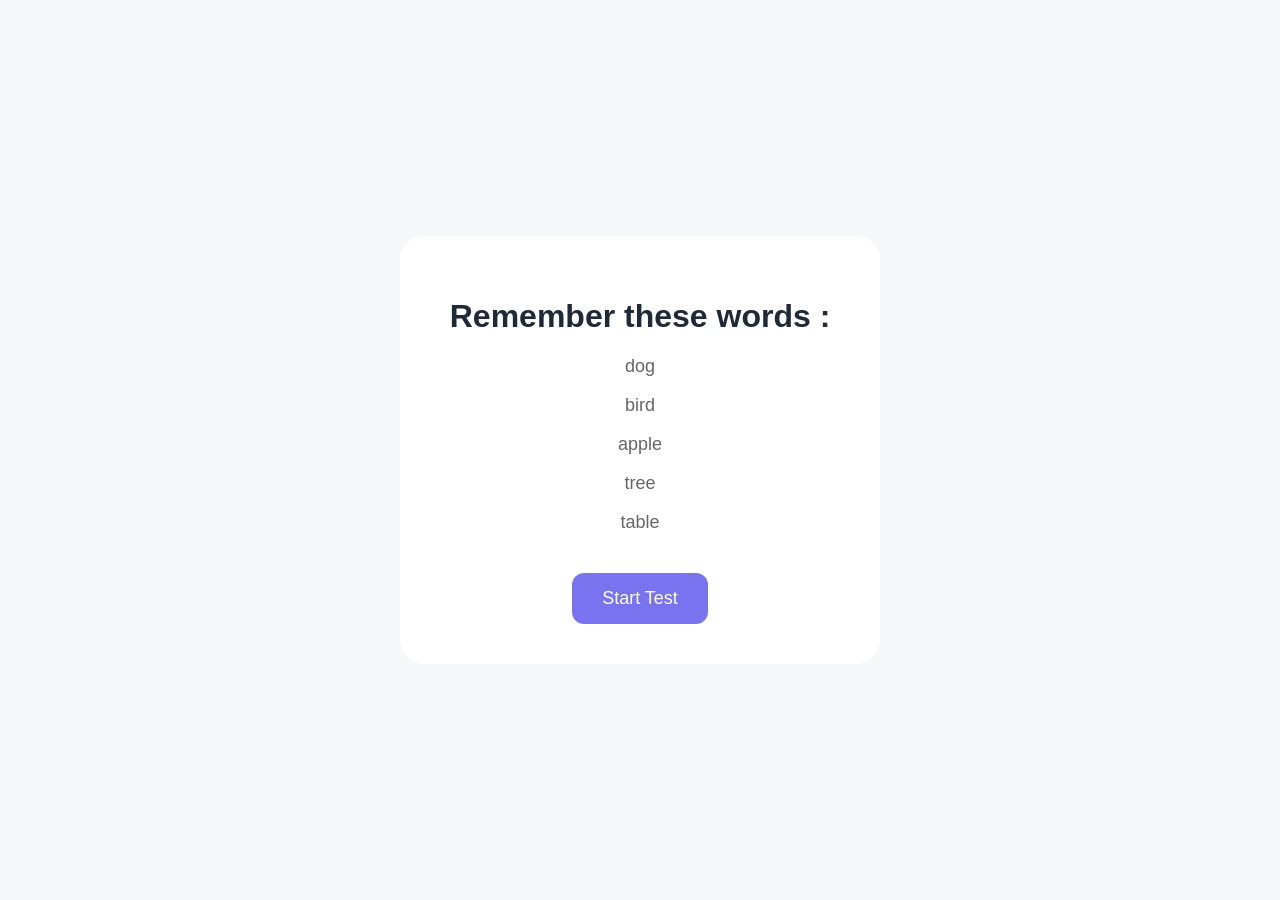
==== frontend/pages/memory.html @ 614df388 "Reorganize frontend and add memory training flow" ====
<!DOCTYPE html>
<html>

<head>
    <title>Memory Game</title>
    <link rel="stylesheet" href="../css/style.css">
</head>

<body>

    <div class="container">

        <h1>Remember these words :</h1>

        <div id="words"></div>

        <h2 id="timer"></h2>

        <button id="startButton" onclick="startTimer()">
            Start Test
        </button>

    </div>

    <script src="../js/memory.js"></script>

</body>

</html>
---- frontend/css/style.css ----
body {
    font-family: "Inter", sans-serif;
    margin: 0;
    min-height: 100vh;
    display: flex;
    justify-content: center;
    align-items: center;
    background-color: #f5f7fa;
}

.container {
    width: 400px;
    padding: 40px;
    background: white;
    border-radius: 24px;
    text-align: center;
}

h1 {
    font-size: 32px;
    color: #1f2937;
}

p {
    font-size: 18px;
    color: #666;
}

input {
    display: block;
    width: 80%;
    margin: 15px auto;
    padding: 15px;
    font-size: 18px;
    font-family: "Inter", sans-serif;
    border: 2px solid #ddd;
    border-radius: 12px;
}

button {
    margin-top: 20px;
    padding: 15px 30px;
    border: none;
    border-radius: 12px;
    background-color: #7973f0;
    color: white;
    font-size: 18px;
    cursor: pointer;
}

.popup {
    display: none;
    position: fixed;
    top: 0;
    left: 0;
    width: 100%;
    height: 100%;
    background-color: rgba(0, 0, 0, 0.4);
    justify-content: center;
    align-items: center;
}

.popup-content {
    background-color: white;
    padding: 40px;
    border-radius: 20px;
    text-align: center;
    width: 350px;
}

.popup-content h2 {
    font-size: 24px;
}

.popup-content p {
    font-size: 18px;
}
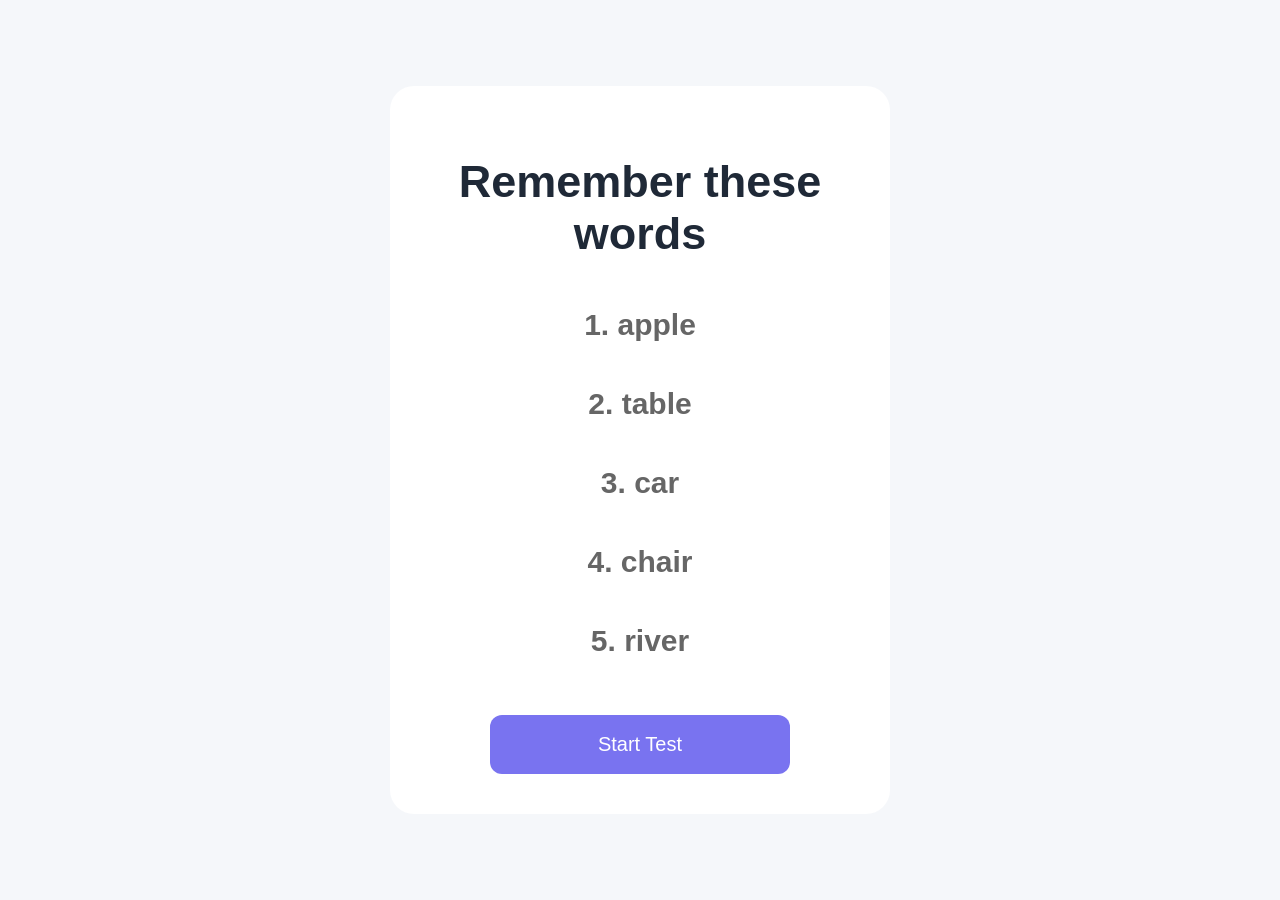
==== commit 2b7efab4: "Improve memory exercise flow ans responsive UI" ====
--- a/frontend/pages/memory.html
+++ b/frontend/pages/memory.html
@@ -10,9 +10,9 @@
 
     <div class="container">
 
-        <h1>Remember these words :</h1>
+        <h1>Remember these words</h1>
 
-        <div id="words"></div>
+        <div id="words" class="word-container"></div>
 
         <h2 id="timer"></h2>
 
--- a/frontend/css/style.css
+++ b/frontend/css/style.css
@@ -1,77 +1,156 @@
+* {
+    box-sizing: border-box;
+}
+
 body {
     font-family: "Inter", sans-serif;
     margin: 0;
     min-height: 100vh;
+    padding: 20px;
+
     display: flex;
     justify-content: center;
     align-items: center;
+
     background-color: #f5f7fa;
 }
 
 .container {
-    width: 400px;
-    padding: 40px;
+    width: 100%;
+    max-width: 500px;
+
+    padding: clamp(20px, 5vw, 40px);
+
     background: white;
     border-radius: 24px;
+
     text-align: center;
 }
 
 h1 {
-    font-size: 32px;
+    font-size: clamp(28px, 5vw, 45px);
     color: #1f2937;
 }
 
 p {
-    font-size: 18px;
+    font-size: clamp(16px, 3vw, 20px);
+    line-height: 1.5;
     color: #666;
+}
+
+.word-container {
+    display: flex;
+    flex-direction: column;
+    gap: 10px;
+    margin: 20px 0;
+}
+
+#words p {
+    margin: 0;
+    padding: 12px 16px;
+
+    font-size: clamp(22px, 4vw, 30px);
+    font-weight: 600;
+
+    background-color: #ffffff;
+    border-radius: 12px;
 }
 
 input {
     display: block;
-    width: 80%;
+
+    width: 100%;
+    max-width: 350px;
+
     margin: 15px auto;
+
     padding: 15px;
-    font-size: 18px;
+
+    font-size: clamp(18px, 3vw, 22px);
     font-family: "Inter", sans-serif;
+
     border: 2px solid #ddd;
     border-radius: 12px;
 }
 
 button {
+    width: 100%;
+    max-width: 300px;
+
+    min-height: 55px;
+
     margin-top: 20px;
-    padding: 15px 30px;
+
+    padding: 18px;
+
     border: none;
     border-radius: 12px;
+
     background-color: #7973f0;
+
     color: white;
-    font-size: 18px;
+
+    font-size: 20px;
+
     cursor: pointer;
+}
+
+button:hover {
+    opacity: 0.85;
+}
+
+button:active {
+    transform: scale(0.97);
 }
 
 .popup {
     display: none;
+
     position: fixed;
+
     top: 0;
     left: 0;
+
     width: 100%;
     height: 100%;
+
     background-color: rgba(0, 0, 0, 0.4);
+
     justify-content: center;
     align-items: center;
 }
 
 .popup-content {
+    width: 90%;
+    max-width: 350px;
+
+    padding: clamp(20px, 5vw, 40px);
+
     background-color: white;
-    padding: 40px;
+
     border-radius: 20px;
+
     text-align: center;
-    width: 350px;
 }
 
 .popup-content h2 {
-    font-size: 24px;
+    font-size: clamp(22px, 4vw, 28px);
 }
 
 .popup-content p {
-    font-size: 18px;
+    font-size: clamp(16px, 3vw, 20px);
+}
+
+@media(max-width:400px) {
+    body {
+        padding: 10px;
+    }
+
+    .container {
+        border-radius: 16px;
+    }
+
+    #words p {
+        padding: 12px;
+    }
 }
